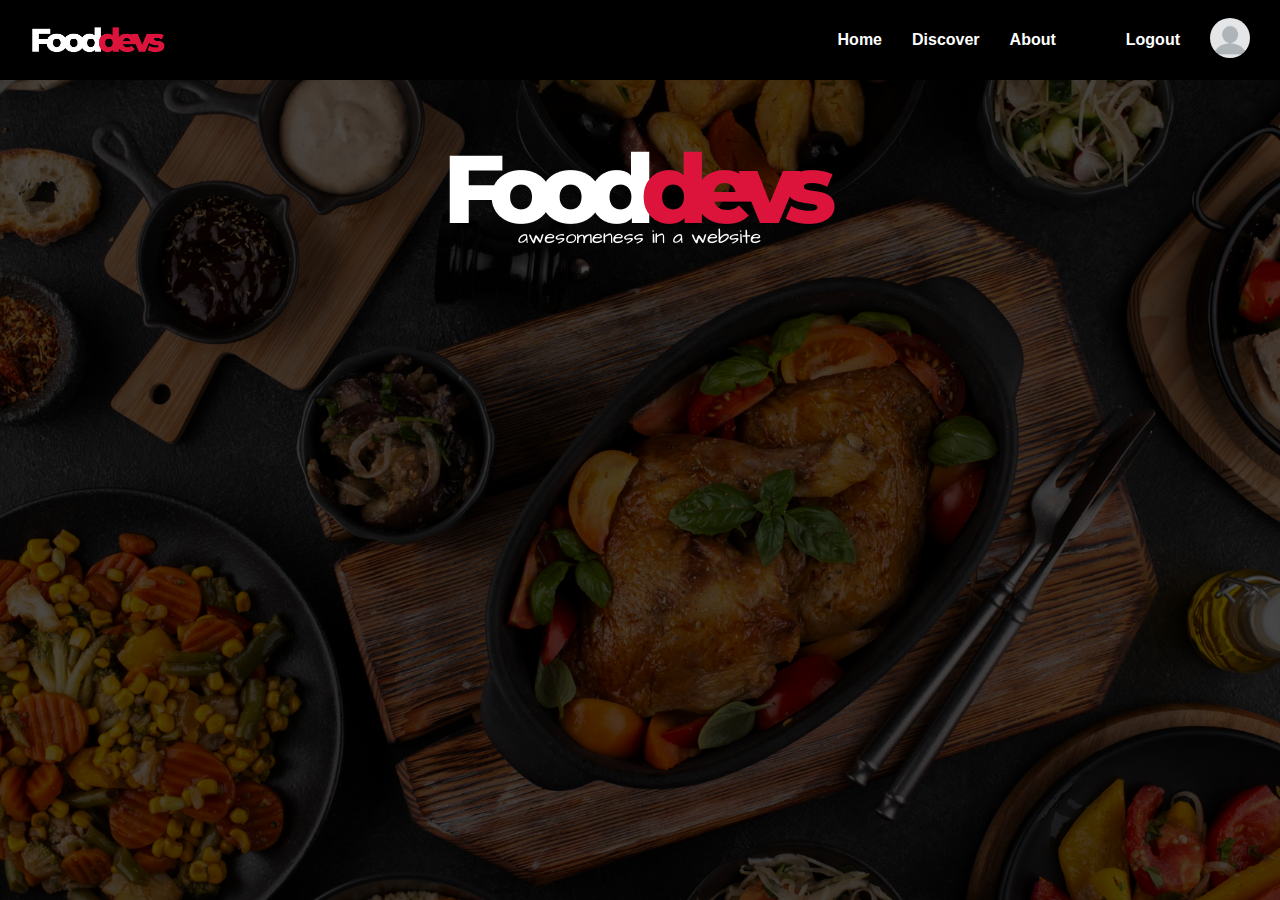
==== html/about.html @ dec1ec2e "Added About Page" ====
<!DOCTYPE html>
<html lang="en">
<head>
    <meta charset="UTF-8">
    <meta http-equiv="X-UA-Compatible" content="IE=edge">
    <meta name="viewport" content="width=device-width, initial-scale=1.0">
    <link rel="stylesheet" href="../css/about.css">
    <title>Fooddevs - About</title>
</head>
<body>
    <div class="header-container">
        <div class="header">
            <img id="logo" src="../assets/images/logo/header_logo.png" alt="">
            <ul>
                <li><a href="../html/landing_page.html">Home</a></li>
                <li><a href="../html/discover.html">Discover</a></li>
                <li><a href="#">About</a></li>
                <li><a href="../index.html">Logout</a></li>
                <a href="../html/user_profile.html"><img id="profile-pic" src="../assets/images/profile_pictures/dummy.png" alt=""></a>
            </ul>
        </div>
    </div>
    
    <div>
        <div class="logo-big">
            <img src="../assets/images/logo/fooddevs new.png" alt="">
        </div>
    </div>
</body>
</html>
---- css/about.css ----
*{
    margin: 0;
    padding: 0;
}

body{
    background: -webkit-linear-gradient(left, rgba(0,0,0,0.7), rgba(0,0,0,0.7)), url(../assets/images/backgrounds/landing_page.jpg);
}

.header{
    display: flex;
    justify-content:space-between;
    align-items: center;
}

#logo{
    margin-left: 30px;
    height: 40px;
}

.header-container{
    display: flex;
    flex-direction: column;
    flex-wrap: wrap;
    background-color: black;
}
.header ul{
    display: flex;
    flex-wrap: wrap;
    justify-content: flex-end;
    height: 80px;
    list-style: none;
    align-items: center;
}

#profile-pic{
    width: 40px;
    border-radius: 50%;
    margin-right: 30px;
}

.header ul li a{
    margin-right: 30px;
    text-decoration: none;
    font-weight: bold;
    font-family: sans-serif;
    color: white;
    padding-bottom: 5px;
}

.header ul li a:hover{
    border-bottom: 1px solid;
}

.header ul :nth-child(4){
    margin-left: 40px;
}

.logo-big{
    display: flex;
    align-items: center;
    justify-content: center;
    margin-top: 50px;
}
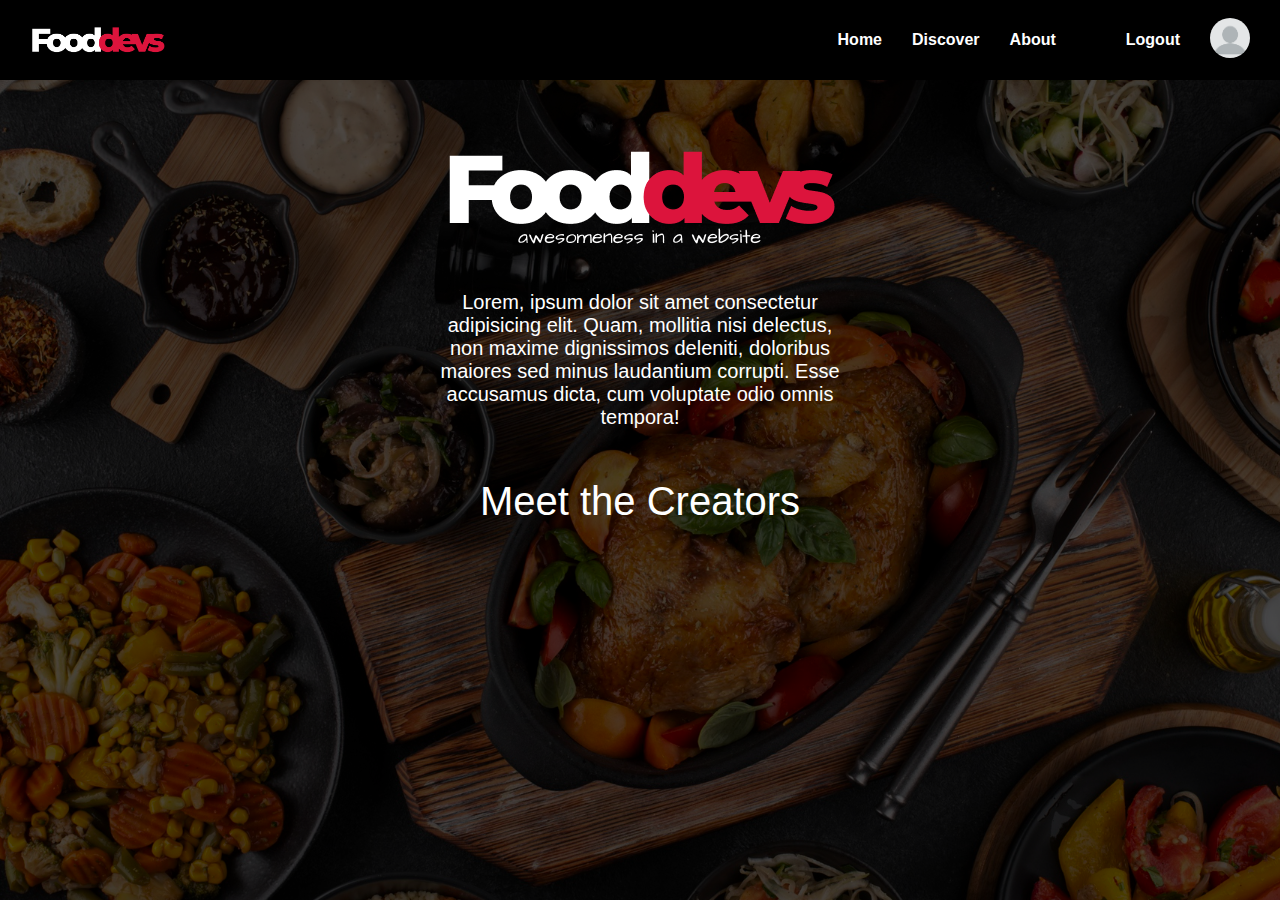
==== commit d7f5ca05: "Updated About Page" ====
--- a/html/about.html
+++ b/html/about.html
@@ -24,6 +24,8 @@
     <div>
         <div class="logo-big">
             <img src="../assets/images/logo/fooddevs new.png" alt="">
+            <p>Lorem, ipsum dolor sit amet consectetur adipisicing elit. Quam, mollitia nisi delectus, non maxime dignissimos deleniti, doloribus maiores sed minus laudantium corrupti. Esse accusamus dicta, cum voluptate odio omnis tempora!</p>
+            <h1>Meet the Creators</h1>
         </div>
     </div>
 </body>
--- a/css/about.css
+++ b/css/about.css
@@ -58,7 +58,27 @@
 
 .logo-big{
     display: flex;
+    flex-direction: column;
     align-items: center;
     justify-content: center;
     margin-top: 50px;
+}
+
+.logo-big p{
+    margin-top: 40px;
+    font-family: 'Segoe UI', Tahoma, Geneva, Verdana, sans-serif;
+    color: white;
+    font-size: 20px;
+    font-weight: lighter;
+    text-align: center;
+    inline-size: 400px;
+}
+
+.logo-big h1{
+    margin-top: 50px;
+    font-family: 'Segoe UI', Tahoma, Geneva, Verdana, sans-serif;
+    color: white;
+    font-size: 40px;
+    font-weight: lighter;
+    text-align: center;
 }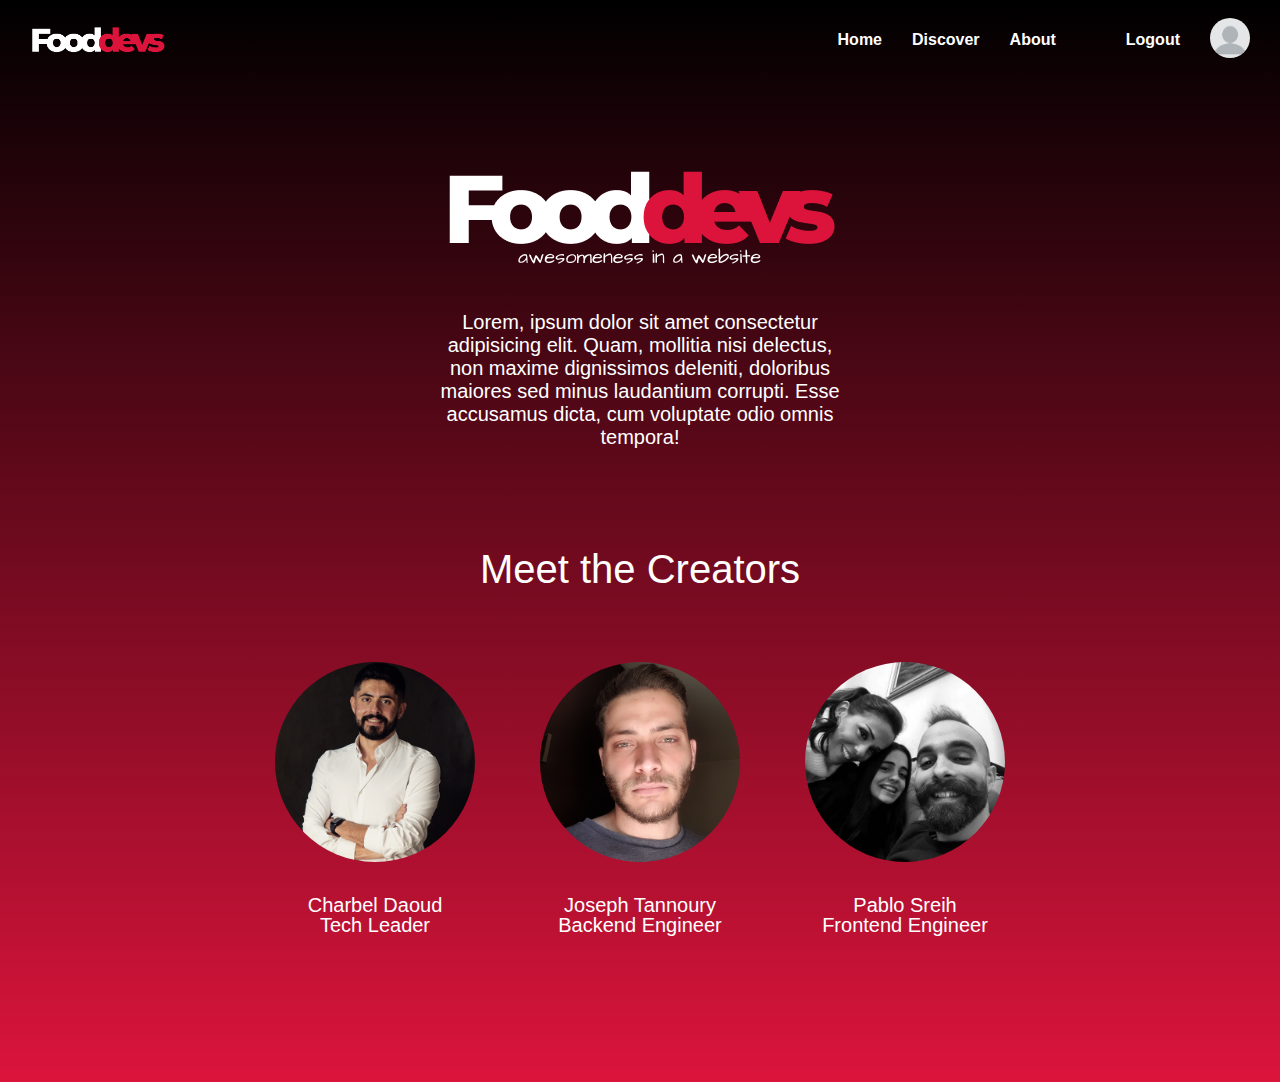
==== commit e565f98e: "Updated About Page" ====
--- a/html/about.html
+++ b/html/about.html
@@ -25,8 +25,23 @@
         <div class="logo-big">
             <img src="../assets/images/logo/fooddevs new.png" alt="">
             <p>Lorem, ipsum dolor sit amet consectetur adipisicing elit. Quam, mollitia nisi delectus, non maxime dignissimos deleniti, doloribus maiores sed minus laudantium corrupti. Esse accusamus dicta, cum voluptate odio omnis tempora!</p>
+            <br>
             <h1>Meet the Creators</h1>
         </div>
+
+        <div id="photos-container">
+            <div>
+                <img src="../assets/images/creators/charbel.png" alt=""><p style="margin-top: 30px;">Charbel Daoud<br>Tech Leader</p>
+            </div>
+            <div>
+                <img src="../assets/images/creators/joseph.jpg" alt=""><p style="margin-top: 30px;">Joseph Tannoury<br>Backend Engineer</p>
+            </div>
+            <div>
+                <img src="../assets/images/creators/pablo.jpg" alt=""><p style="margin-top: 30px;">Pablo Sreih<br>Frontend Engineer</p>
+            </div>
+        </div>
     </div>
+    <div class="footer"></div>        
+
 </body>
 </html>--- a/css/about.css
+++ b/css/about.css
@@ -4,7 +4,13 @@
 }
 
 body{
-    background: -webkit-linear-gradient(left, rgba(0,0,0,0.7), rgba(0,0,0,0.7)), url(../assets/images/backgrounds/landing_page.jpg);
+    background: linear-gradient(rgba(0,0,0,1), rgba(220,20,60,1));
+    background-size:cover;
+    background-position: center;
+}
+
+.footer{
+    height: 200px;
 }
 
 .header{
@@ -22,7 +28,6 @@
     display: flex;
     flex-direction: column;
     flex-wrap: wrap;
-    background-color: black;
 }
 .header ul{
     display: flex;
@@ -61,7 +66,7 @@
     flex-direction: column;
     align-items: center;
     justify-content: center;
-    margin-top: 50px;
+    margin-top: 70px;
 }
 
 .logo-big p{
@@ -75,10 +80,37 @@
 }
 
 .logo-big h1{
-    margin-top: 50px;
+    margin-top: 80px;
     font-family: 'Segoe UI', Tahoma, Geneva, Verdana, sans-serif;
     color: white;
     font-size: 40px;
     font-weight: lighter;
     text-align: center;
-}+}
+
+#photos-container{
+    display: flex;
+    flex-wrap: wrap;
+    justify-content: center;
+    gap: 65px;
+    margin-top: 70px;
+}
+
+#photos-container div{
+    width: 200px;
+    height: 200px;
+    margin-bottom: 20px;
+    text-align: center;
+    color: white;
+    font-family: 'Segoe UI', Tahoma, Geneva, Verdana, sans-serif;
+    font-size: 20px;
+    font-weight: lighter;
+    line-height: 20px;
+}
+
+#photos-container img{
+    width:100%;
+    height:100%;
+    object-fit:cover;
+    border-radius: 50%;
+}
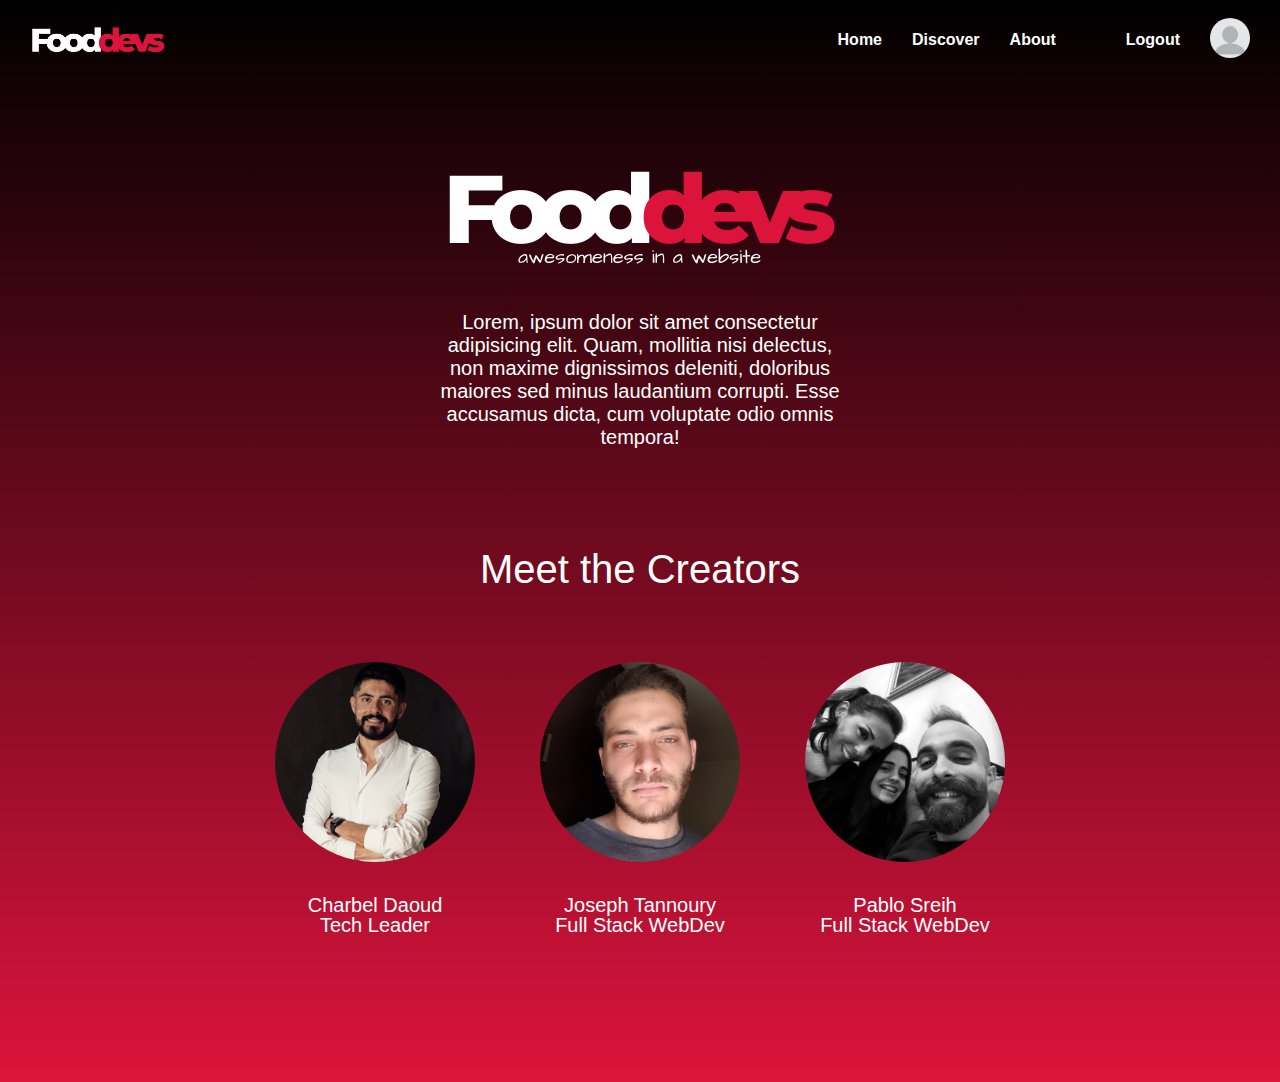
==== commit adc07bdf: "Updated About Page" ====
--- a/html/about.html
+++ b/html/about.html
@@ -34,10 +34,10 @@
                 <img src="../assets/images/creators/charbel.png" alt=""><p style="margin-top: 30px;">Charbel Daoud<br>Tech Leader</p>
             </div>
             <div>
-                <img src="../assets/images/creators/joseph.jpg" alt=""><p style="margin-top: 30px;">Joseph Tannoury<br>Backend Engineer</p>
+                <img src="../assets/images/creators/joseph.jpg" alt=""><p style="margin-top: 30px;">Joseph Tannoury<br>Full Stack WebDev</p>
             </div>
             <div>
-                <img src="../assets/images/creators/pablo.jpg" alt=""><p style="margin-top: 30px;">Pablo Sreih<br>Frontend Engineer</p>
+                <img src="../assets/images/creators/pablo.jpg" alt=""><p style="margin-top: 30px;">Pablo Sreih<br>Full Stack WebDev</p>
             </div>
         </div>
     </div>
--- a/css/about.css
+++ b/css/about.css
@@ -113,4 +113,4 @@
     height:100%;
     object-fit:cover;
     border-radius: 50%;
-}
+}